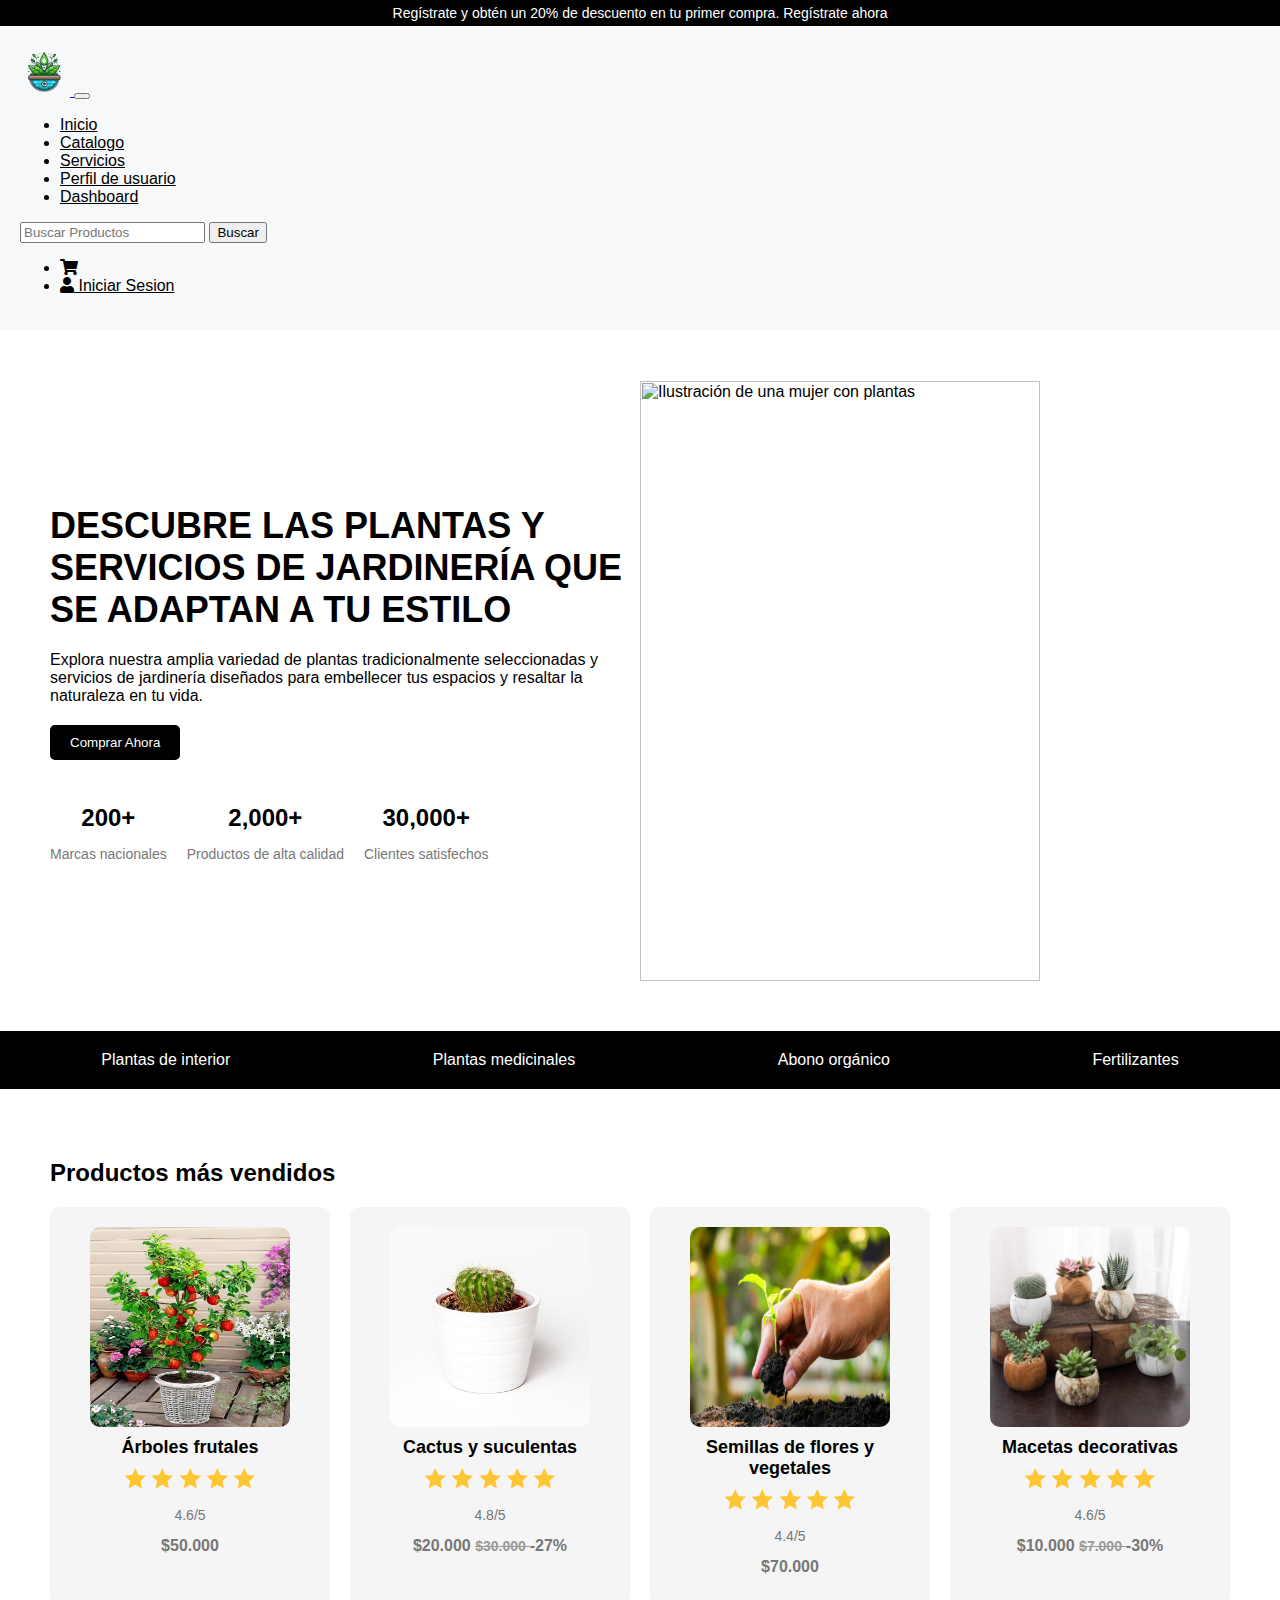
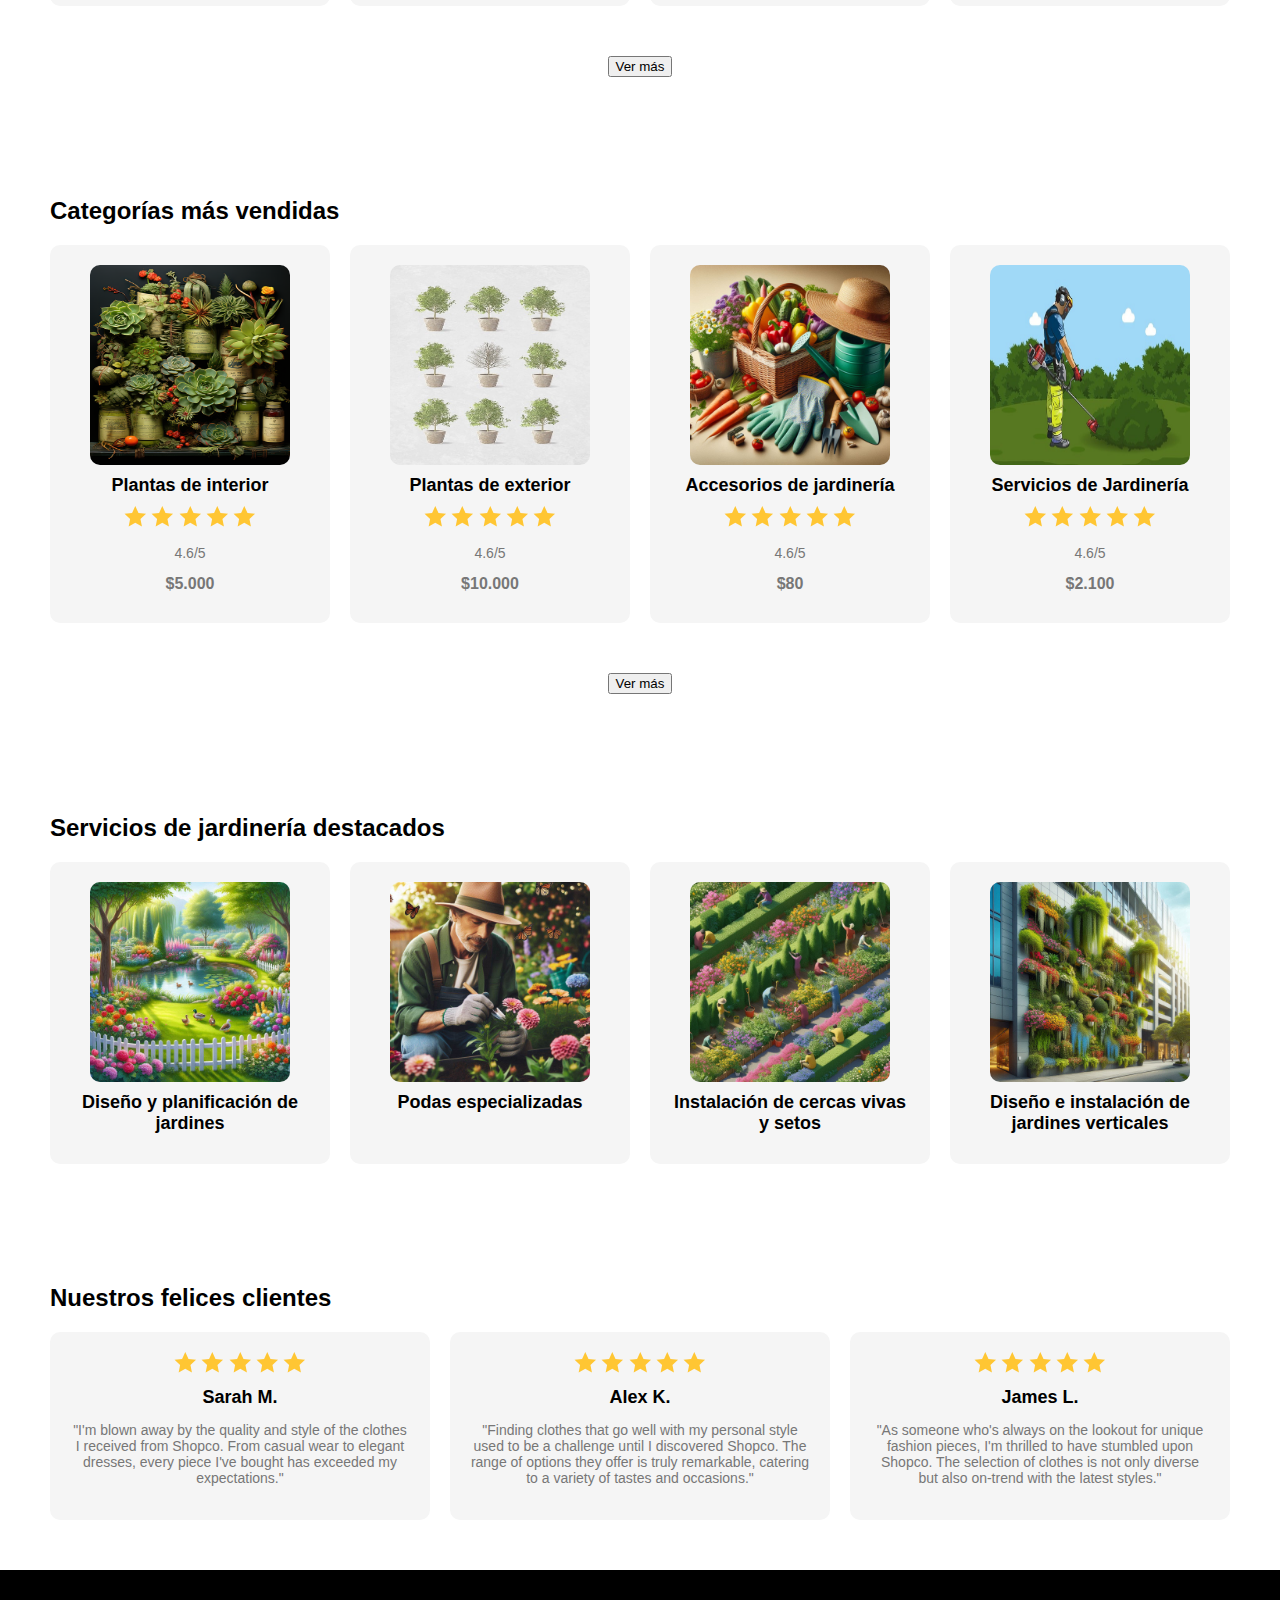
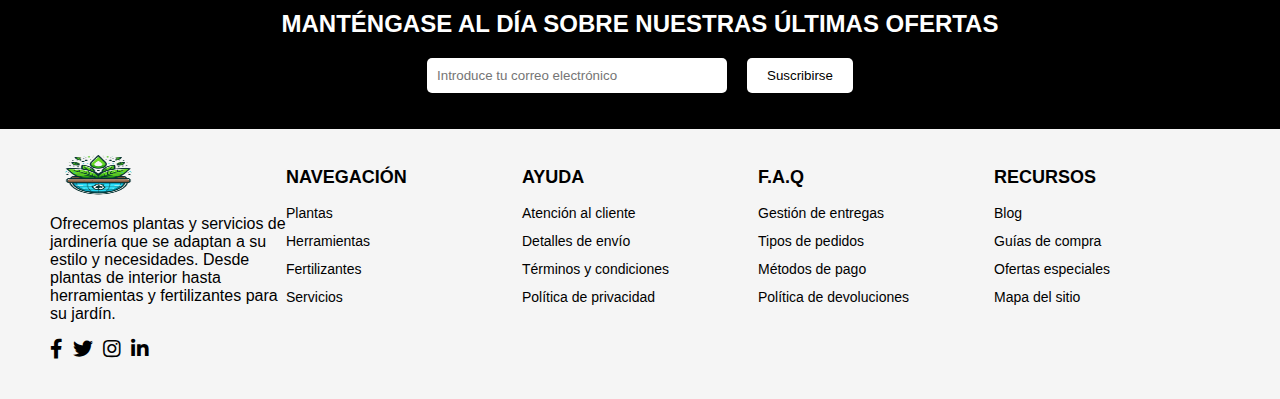
==== VistasPrincipalesHTML/index.html @ 8949c7f4 "creacion evidenci vivero verde vida" ====
<html lang="es">

<head>
    <meta charset="utf-8" />
    <meta content="width=device-width, initial-scale=1.0" name="viewport" />
    <title>
        Home
    </title>
    <link crossorigin="anonymous" href="https://cdn.jsdelivr.net/npm/bootstrap@5.3.2/dist/css/bootstrap.min.css"
        integrity="sha384-T3c6CoIi6uLrA9TneNEoa7RxnatzjcDSCmG1MXxSR1GAsXEV/Dwwykc2MPK8M2HN" rel="stylesheet" />
    <link href="https://cdnjs.cloudflare.com/ajax/libs/font-awesome/5.15.3/css/all.min.css" rel="stylesheet" />
    <link href="https://fonts.googleapis.com/css2?family=Roboto:wght@400;500;700&amp;display=swap" rel="stylesheet" />
    <link rel="stylesheet" href="../styles/pagina_principal.css">
    <link rel="stylesheet" href="../styles/Pantalla9_Inventario.css">
</head>

<body>

    <header class="header-top">
        Regístrate y obtén un 20% de descuento en tu primer compra. Regístrate ahora
    </header>
    <nav class="navbar navbar-expand-lg navbar-light">
        <div class="container">
            <a class="navbar-brand" href="#">
                <img alt="Logo de la empresa" height="50" src="../Imagenes/LogoVivero.png" width="50" />
            </a>
            <button aria-controls="navbarNav" aria-expanded="false" aria-label="Toggle navigation"
                class="navbar-toggler" data-bs-target="#navbarNav" data-bs-toggle="collapse" type="button">
                <span class="navbar-toggler-icon">
                </span>
            </button>
            <div class="collapse navbar-collapse" id="navbarNav">
                <ul class="navbar-nav me-auto mb-2 mb-lg-0">
                    <li class="nav-item">
                        <a class="nav-link" href="../VistasPrincipalesHTML/index.html">
                            Inicio
                        </a>
                    </li>
                    <li class="nav-item">
                        <a class="nav-link" href="../VistasPrincipalesHTML/Pantalla2_CatalogoProduct.html">
                            Catalogo
                        </a>
                    </li>
                    <li class="nav-item">
                        <a class="nav-link" href="../VistasPrincipalesHTML/Pantalla4_Servicios.html">
                            Servicios
                        </a>
                    </li>
                    <li class="nav-item">
                        <a class="nav-link" href="../VistasPrincipalesHTML/Pantalla7_PerfilUsuario.html">
                            Perfil de usuario
                        </a>
                    </li>
                    <li class="nav-item">
                        <a class="nav-link" href="../VistasPrincipalesHTML/Pantalla8_Dashboard.html">
                            Dashboard
                        </a>
                    </li>
                </ul>
                <form class="d-flex">
                    <input aria-label="Search" class="form-control me-2" placeholder="Buscar Productos" type="search" />
                    <button class="btn btn-outline-success" type="submit">
                        Buscar
                    </button>
                </form>
                <ul class="navbar-nav ms-auto mb-2 mb-lg-0">
                    <li class="nav-item">
                        <a class="nav-link" href="../VistasPrincipalesHTML/Pantalla6_CarritoCompras.html">
                            <i class="fas fa-shopping-cart">
                            </i>
                        </a>
                    </li>
                    <li class="nav-item">
                        <a class="nav-link" href="../VistasPrincipalesHTML/Pantalla5_Login.html">
                            <i class="fas fa-user"></i>
                            Iniciar Sesion
                        </a>
                    </li>
                </ul>
            </div>
        </div>
    </nav>
    <div class="hero">
        <div class="text">
            <h1>
                DESCUBRE LAS PLANTAS Y SERVICIOS DE JARDINERÍA QUE SE ADAPTAN A TU ESTILO
            </h1>
            <p>
                Explora nuestra amplia variedad de plantas tradicionalmente seleccionadas y servicios de jardinería
                diseñados para embellecer tus espacios y resaltar la naturaleza en tu vida.
            </p>
            <button onclick="location.href='../VistasPrincipalesHTML/Pantalla2_CatalogoProduct.html'">
                Comprar Ahora
            </button>
            <div class="stats">
                <div>
                    <h3>
                        200+
                    </h3>
                    <p>
                        Marcas nacionales
                    </p>
                </div>
                <div>
                    <h3>
                        2,000+
                    </h3>
                    <p>
                        Productos de alta calidad
                    </p>
                </div>
                <div>
                    <h3>
                        30,000+
                    </h3>
                    <p>
                        Clientes satisfechos
                    </p>
                </div>
            </div>
        </div>
        <img alt="Ilustración de una mujer con plantas" height="600" src="../Imagenes/ImageBannerJardinera.jpg"
            width="400" />
    </div>
    <div class="categories">
        <a href="#">
            Plantas de interior
        </a>
        <a href="#">
            Plantas medicinales
        </a>
        <a href="#">
            Abono orgánico
        </a>
        <a href="#">
            Fertilizantes
        </a>
    </div>
    <div class="products">
        <h2>
            Productos más vendidos
        </h2>
        <div class="product-list">
            <div class="product">
                <img alt="Árboles frutales" height="200" src="../Imagenes/Product1.jpg" width="200" />
                <h3>
                    Árboles frutales
                </h3>
                <div class="svg-container"></div>
                <p>
                    4.6/5
                </p>
                <p class="price">
                    $50.000
                </p>
            </div>
            <div class="product">
                <img alt="Cactus y suculentas" height="200" src="../Imagenes/Product2.jpg" width="200" />
                <h3>
                    Cactus y suculentas
                </h3>
                <div class="svg-container"></div>
                <p>
                    4.8/5
                </p>
                <p class="price">
                    $20.000
                    <span class="old-price">
                        $30.000
                    </span>
                    <span class="discount">
                        -27%
                    </span>
                </p>
            </div>
            <div class="product">
                <img alt="Semillas de flores y vegetales" height="200" src="../Imagenes/Product3.jpg" width="200" />
                <h3>
                    Semillas de flores y vegetales
                </h3>
                <div class="svg-container"></div>
                <p>
                    4.4/5
                </p>
                <p class="price">
                    $70.000
                </p>
            </div>
            <div class="product">
                <img alt="Macetas decorativas" height="200" src="../Imagenes/Product4.jpg" width="200" />
                <h3>
                    Macetas decorativas
                </h3>
                <div class="svg-container"></div>
                <p>
                    4.6/5
                </p>
                <p class="price">
                    $10.000
                    <span class="old-price">
                        $7.000
                    </span>
                    <span class="discount">
                        -30%
                    </span>
                </p>
            </div>
        </div>
        <div style="display: flex; justify-content: center; margin-top: 50px;">
            <button type="button" class="btn btn-dark"
                onclick="location.href='../VistasPrincipalesHTML/Pantalla2_CatalogoProduct.html'"> Ver más</button>
        </div>

    </div>
    <div class="categories-section">
        <h2>
            Categorías más vendidas
        </h2>
        <div class="category-list">
            <div class="category">
                <img alt="Plantas de interior" height="200" src="../Imagenes/categorie1.png" width="200" />
                <h3>
                    Plantas de interior
                </h3>
                <div class="svg-container"></div>

                <p>
                    4.6/5
                </p>
                <p class="price">
                    $5.000
                </p>
            </div>
            <div class="category">
                <img alt="Plantas de exterior" height="200" src="../Imagenes/categorie2.jpg" width="200" />
                <h3>
                    Plantas de exterior
                </h3>
                <div class="svg-container"></div>
                <p>
                    4.6/5
                </p>
                <p class="price">
                    $10.000
                </p>
            </div>
            <div class="category">
                <img alt="Accesorios de jardinería" height="200" src="../Imagenes/categorie3.jpg" width="200" />
                <h3>
                    Accesorios de jardinería
                </h3>
                <div class="svg-container"></div>
                <p>
                    4.6/5
                </p>
                <p class="price">
                    $80
                </p>
            </div>
            <div class="category">
                <img alt="Servicios de Jardinería" height="200" src="../Imagenes/categorie4.jpg" width="200" />
                <h3>
                    Servicios de Jardinería
                </h3>
                <div class="svg-container"></div>
                <p>
                    4.6/5
                </p>
                <p class="price">
                    $2.100
                </p>
            </div>
        </div>
        <div style="display: flex; justify-content: center; margin-top: 50px;">
            <button type="button" class="btn btn-dark"
                onclick="location.href='../VistasPrincipalesHTML/Pantalla2_CatalogoProduct.html'"> Ver más</button>
        </div>

    </div>
    <div class="services">
        <h2>
            Servicios de jardinería destacados
        </h2>
        <div class="service-list">
            <div class="service">
                <img alt="Diseño y planificación de jardines" height="200" src="../Imagenes/service1.jpg" width="200" />
                <h3>
                    Diseño y planificación de jardines
                </h3>
            </div>
            <div class="service">
                <img alt="Podas especializadas" height="200" src="../Imagenes/service2.jpg" width="200" />
                <h3>
                    Podas especializadas
                </h3>
            </div>
            <div class="service">
                <img alt="Instalación de cercas vivas y setos" height="200" src="../Imagenes/service3.jpg" width="200" />
                <h3>
                    Instalación de cercas vivas y setos
                </h3>
            </div>
            <div class="service">
                <img alt="Diseño e instalación de jardines verticales" height="200" src="../Imagenes/service4.jpg"
                    width="200" />
                <h3>
                    Diseño e instalación de jardines verticales
                </h3>
            </div>
        </div>
    </div>
    <div class="testimonials">
        <h2>
            Nuestros felices clientes
        </h2>
        <div class="testimonial-list">
            <div class="testimonial">
                <div class="svg-container"></div>
                <h3>
                    Sarah M.
                </h3>
                <p>
                    "I'm blown away by the quality and style of the clothes I received from Shopco. From casual wear to
                    elegant dresses, every piece I've bought has exceeded my expectations."
                </p>
            </div>
            <div class="testimonial">
                <div class="svg-container"></div>
                <h3>
                    Alex K.
                </h3>
                <p>
                    "Finding clothes that go well with my personal style used to be a challenge until I discovered
                    Shopco. The range of options they offer is truly remarkable, catering to a variety of tastes and
                    occasions."
                </p>
            </div>
            <div class="testimonial">
                <div class="svg-container"></div>
                <h3>
                    James L.
                </h3>
                <p>
                    "As someone who's always on the lookout for unique fashion pieces, I'm thrilled to have stumbled
                    upon Shopco. The selection of clothes is not only diverse but also on-trend with the latest styles."
                </p>
            </div>
        </div>
    </div>
    <div class="newsletter">
        <h2>
            MANTÉNGASE AL DÍA SOBRE NUESTRAS ÚLTIMAS OFERTAS
        </h2>
        <form>
            <input placeholder="Introduce tu correo electrónico" type="email" />
            <button>
                Suscribirse
            </button>
        </form>
    </div>
    <footer>
        <div class="column">
            <a href="../VistasPrincipalesHTML/index.html">
                <img alt="Logo de la tienda de jardinería" height="50" src="../Imagenes/LogoVivero.png" width="100" />
            </a>
            <p>
                Ofrecemos plantas y servicios de jardinería que se adaptan a su estilo y necesidades. Desde plantas de
                interior hasta herramientas y fertilizantes para su jardín.
            </p>
            <div class="social">
                <a href="#">
                    <i class="fab fa-facebook-f">
                    </i>
                </a>
                <a href="#">
                    <i class="fab fa-twitter">
                    </i>
                </a>
                <a href="#">
                    <i class="fab fa-instagram">
                    </i>
                </a>
                <a href="#">
                    <i class="fab fa-linkedin-in">
                    </i>
                </a>
            </div>
        </div>
        <div class="column">
            <h3>
                NAVEGACIÓN
            </h3>
            <ul>
                <li>
                    <a href="#">
                        Plantas
                    </a>
                </li>
                <li>
                    <a href="#">
                        Herramientas
                    </a>
                </li>
                <li>
                    <a href="#">
                        Fertilizantes
                    </a>
                </li>
                <li>
                    <a href="#">
                        Servicios
                    </a>
                </li>
            </ul>
        </div>
        <div class="column">
            <h3>
                AYUDA
            </h3>
            <ul>
                <li>
                    <a href="#">
                        Atención al cliente
                    </a>
                </li>
                <li>
                    <a href="#">
                        Detalles de envío
                    </a>
                </li>
                <li>
                    <a href="#">
                        Términos y condiciones
                    </a>
                </li>
                <li>
                    <a href="#">
                        Política de privacidad
                    </a>
                </li>
            </ul>
        </div>
        <div class="column">
            <h3>
                F.A.Q
            </h3>
            <ul>
                <li>
                    <a href="#">
                        Gestión de entregas
                    </a>
                </li>
                <li>
                    <a href="#">
                        Tipos de pedidos
                    </a>
                </li>
                <li>
                    <a href="#">
                        Métodos de pago
                    </a>
                </li>
                <li>
                    <a href="#">
                        Política de devoluciones
                    </a>
                </li>
            </ul>
        </div>
        <div class="column">
            <h3>
                RECURSOS
            </h3>
            <ul>
                <li>
                    <a href="#">
                        Blog
                    </a>
                </li>
                <li>
                    <a href="#">
                        Guías de compra
                    </a>
                </li>
                <li>
                    <a href="#">
                        Ofertas especiales
                    </a>
                </li>
                <li>
                    <a href="#">
                        Mapa del sitio
                    </a>
                </li>
            </ul>
        </div>
    </footer>

    <script>
        const svg = `
            <svg width="23" height="21" viewBox="0 0 23 21" fill="none" xmlns="http://www.w3.org/2000/svg">
                <path d="M11.2895 0L14.4879 6.8872L22.0264 7.80085L16.4647 12.971L17.9253 20.4229L11.2895 16.731L4.6537 20.4229L6.11428 12.971L0.552547 7.80085L8.09104 6.8872L11.2895 0Z" fill="#FFC633"/>
            </svg>`;

        const containers = document.querySelectorAll(".svg-container");

        containers.forEach(container => {
            for (let i = 0; i < 5; i++) {
                container.innerHTML += svg;
            }
        });
    </script>
</body>

</html>
---- styles/pagina_principal.css ----
body {
    font-family: 'Roboto', sans-serif;
    margin: 0;
    padding: 0;
    background-color: #f5f5f5;
  }
  header {
    background-color: #000;
    color: #fff;
    padding: 10px 0;
    text-align: center;
    font-size: 14px;
  }
  .navbar {
    display: flex;
    justify-content: space-between;
    align-items: center;
    padding: 20px;
    background-color: #fff;
    flex-wrap: wrap;
  }
  .navbar img {
    height: 50px;
  }
  .navbar nav {
    display: flex;
    gap: 20px;
    flex-wrap: wrap;
  }
  .navbar nav a {
    text-decoration: none;
    color: #000;
    font-weight: 500;
  }
  .navbar .search-bar {
    display: flex;
    align-items: center;
    gap: 10px;
    flex-wrap: wrap;
  }
  .navbar .search-bar input {
    padding: 5px;
    border: 1px solid #ccc;
    border-radius: 5px;
  }
  .navbar .search-bar button {
    background-color: #000;
    color: #fff;
    border: none;
    padding: 5px 10px;
    border-radius: 5px;
  }
  

.hero {
    display: flex;
    justify-content: space-between;
    align-items: center;
    padding: 50px;
    background-color: #fff;
    flex-wrap: wrap;
}
.hero .text {
    max-width: 100%;
    flex: 1;
}
.hero .text h1 {
    font-size: 36px;
    margin-bottom: 20px;
}
.hero .text p {
    font-size: 16px;
    margin-bottom: 20px;
}
.hero .text button {
    background-color: #000;
    color: #fff;
    border: none;
    padding: 10px 20px;
    border-radius: 5px;
    cursor: pointer;
}
.hero .stats {
    display: flex;
    gap: 20px;
    margin-top: 20px;
    flex-wrap: wrap;
}
.hero .stats div {
    text-align: center;
}
.hero .stats div h3 {
    font-size: 24px;
    margin-bottom: 5px;
}
.hero .stats div p {
    font-size: 14px;
    color: #777;
}
.hero img {
    max-width: 100%;
    flex: 1;
}
.categories {
    display: flex;
    justify-content: space-around;
    background-color: #000;
    color: #fff;
    padding: 20px 0;
    flex-wrap: wrap;
}
.categories a {
    text-decoration: none;
    color: #fff;
    font-weight: 500;
}
.products, .categories-section, .services, .testimonials, .newsletter, footer {
    padding: 50px;
    background-color: #fff;
}
.products h2, .categories-section h2, .services h2, .testimonials h2 {
    font-size: 24px;
    margin-bottom: 20px;
}
.products .product-list, .categories-section .category-list, .services .service-list, .testimonials .testimonial-list {
    display: flex;
    gap: 20px;
    flex-wrap: wrap;
}
.products .product, .categories-section .category, .services .service, .testimonials .testimonial {
    background-color: #f5f5f5;
    padding: 20px;
    border-radius: 10px;
    text-align: center;
    flex: 1 1 calc(25% - 20px);
    box-sizing: border-box;
}
.products .product img, .categories-section .category img, .services .service img, .testimonials .testimonial img {
    max-width: 100%;
    border-radius: 10px;
}
.products .product h3, .categories-section .category h3, .services .service h3, .testimonials .testimonial h3 {
    font-size: 18px;
    margin: 10px 0;
}
.products .product p, .categories-section .category p, .services .service p, .testimonials .testimonial p {
    font-size: 14px;
    color: #777;
}
.products .product .price, .categories-section .category .price, .services .service .price, .testimonials .testimonial .price {
    font-size: 16px;
    font-weight: 700;
    margin: 10px 0;
}
.products .product .old-price, .categories-section .category .old-price, .services .service .old-price, .testimonials .testimonial .old-price {
    font-size: 14px;
    color: #999;
    text-decoration: line-through;
}
.newsletter {
    background-color: #000;
    color: #fff;
    text-align: center;
    padding: 50px 20px;
}
.newsletter h2 {
    font-size: 24px;
    margin-bottom: 20px;
}
.newsletter form {
    display: flex;
    justify-content: center;
    gap: 10px;
    flex-wrap: wrap;
}
.newsletter form input {
    padding: 10px;
    border: none;
    border-radius: 5px;
    width: 300px;
}
.newsletter form button {
    background-color: #fff;
    color: #000;
    border: none;
    padding: 10px 20px;
    border-radius: 5px;
    cursor: pointer;
}
footer {
    background-color: #f5f5f5;
    display: flex;
    justify-content: space-between;
    padding: 20px 50px;
    flex-wrap: wrap;
}
footer .column {
    flex: 1 1 calc(20% - 20px);
    box-sizing: border-box;
    margin-bottom: 20px;
}
footer .column h3 {
    font-size: 18px;
    margin-bottom: 10px;
}
footer .column ul {
    list-style: none;
    padding: 0;
}
footer .column ul li {
    margin-bottom: 10px;
}
footer .column ul li a {
    text-decoration: none;
    color: #000;
    font-size: 14px;
}
footer .social {
    display: flex;
    gap: 10px;
}
footer .social a {
    text-decoration: none;
    color: #000;
    font-size: 20px;
}
@media (max-width: 768px) {
    .hero {
        flex-direction: column;
        text-align: center;
    }
    .hero .text, .hero img {
        max-width: 100%;
    }
    .products .product, .categories-section .category, .services .service, .testimonials .testimonial {
        flex: 1 1 calc(50% - 20px);
    }
}
@media (max-width: 480px) {
    .products .product, .categories-section .category, .services .service, .testimonials .testimonial {
        flex: 1 1 100%;
    }
}
---- styles/Pantalla9_Inventario.css ----
body {
    font-family: 'Arial', sans-serif;
}
.navbar {
    background-color: #f8f9fa;
}
.navbar-nav .nav-link {
    color: #000;
}
.navbar-nav .nav-link:hover {
    color: #007bff;
}
.header-top {
    background-color: #000;
    color: #fff;
    text-align: center;
    padding: 5px 0;
    font-size: 14px;
}
.breadcrumb {
    background-color: transparent;
    padding: 0;
    margin-bottom: 0;
}
.breadcrumb-item + .breadcrumb-item::before {
    content: '>';
}
.inventory-table th, .inventory-table td {
    text-align: center;
}
.sidebar {
    border: 1px solid #e0e0e0;
    border-radius: 5px;
    padding: 10px;
}
.sidebar .list-group-item {
    border: none;
    padding: 10px 15px;
    text-align: center;
}
.sidebar .list-group-item:hover {
    background-color: #f8f9fa;
}
.footer {
    background-color: #f8f9fa;
    padding: 20px 0;
}
.footer .footer-title {
    font-weight: bold;
}
.footer .footer-links {
    list-style: none;
    padding: 0;
}
.footer .footer-links li {
    margin-bottom: 10px;
}
.footer .footer-links a {
    color: #000;
    text-decoration: none;
}
.footer .footer-links a:hover {
    text-decoration: underline;
}
.newsletter {
    background-color: #000;
    color: #fff;
    padding: 20px 0;
    text-align: center;
}
.newsletter input[type="email"] {
    border: none;
    padding: 10px;
    width: 300px;
    margin-right: 10px;
}
.newsletter button {
    padding: 10px 20px;
    border: none;
    background-color: #fff;
    color: #000;
    cursor: pointer;
}
.newsletter button:hover {
    background-color: #f8f9fa;
}
.footer-bottom {
    text-align: center;
    padding: 10px 0;
    font-size: 14px;
}
.footer-bottom img {
    margin: 0 5px;
}
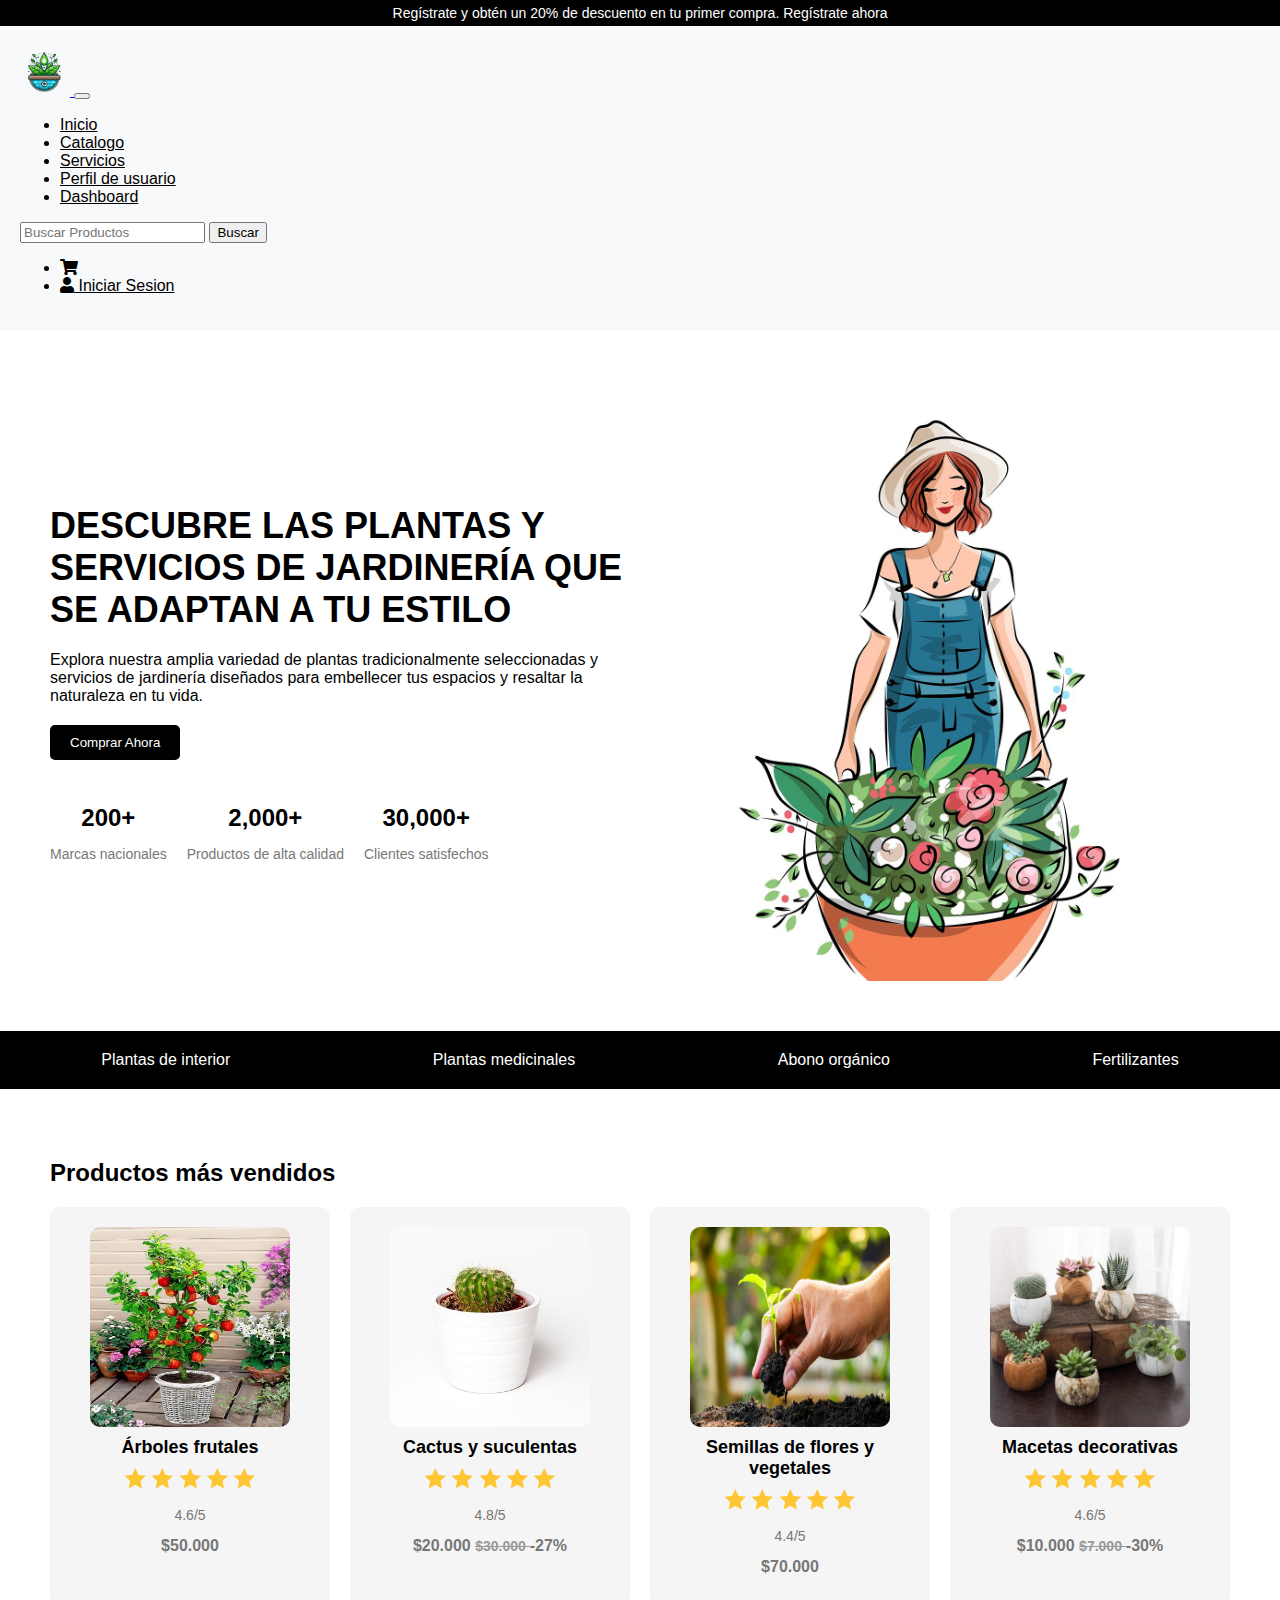
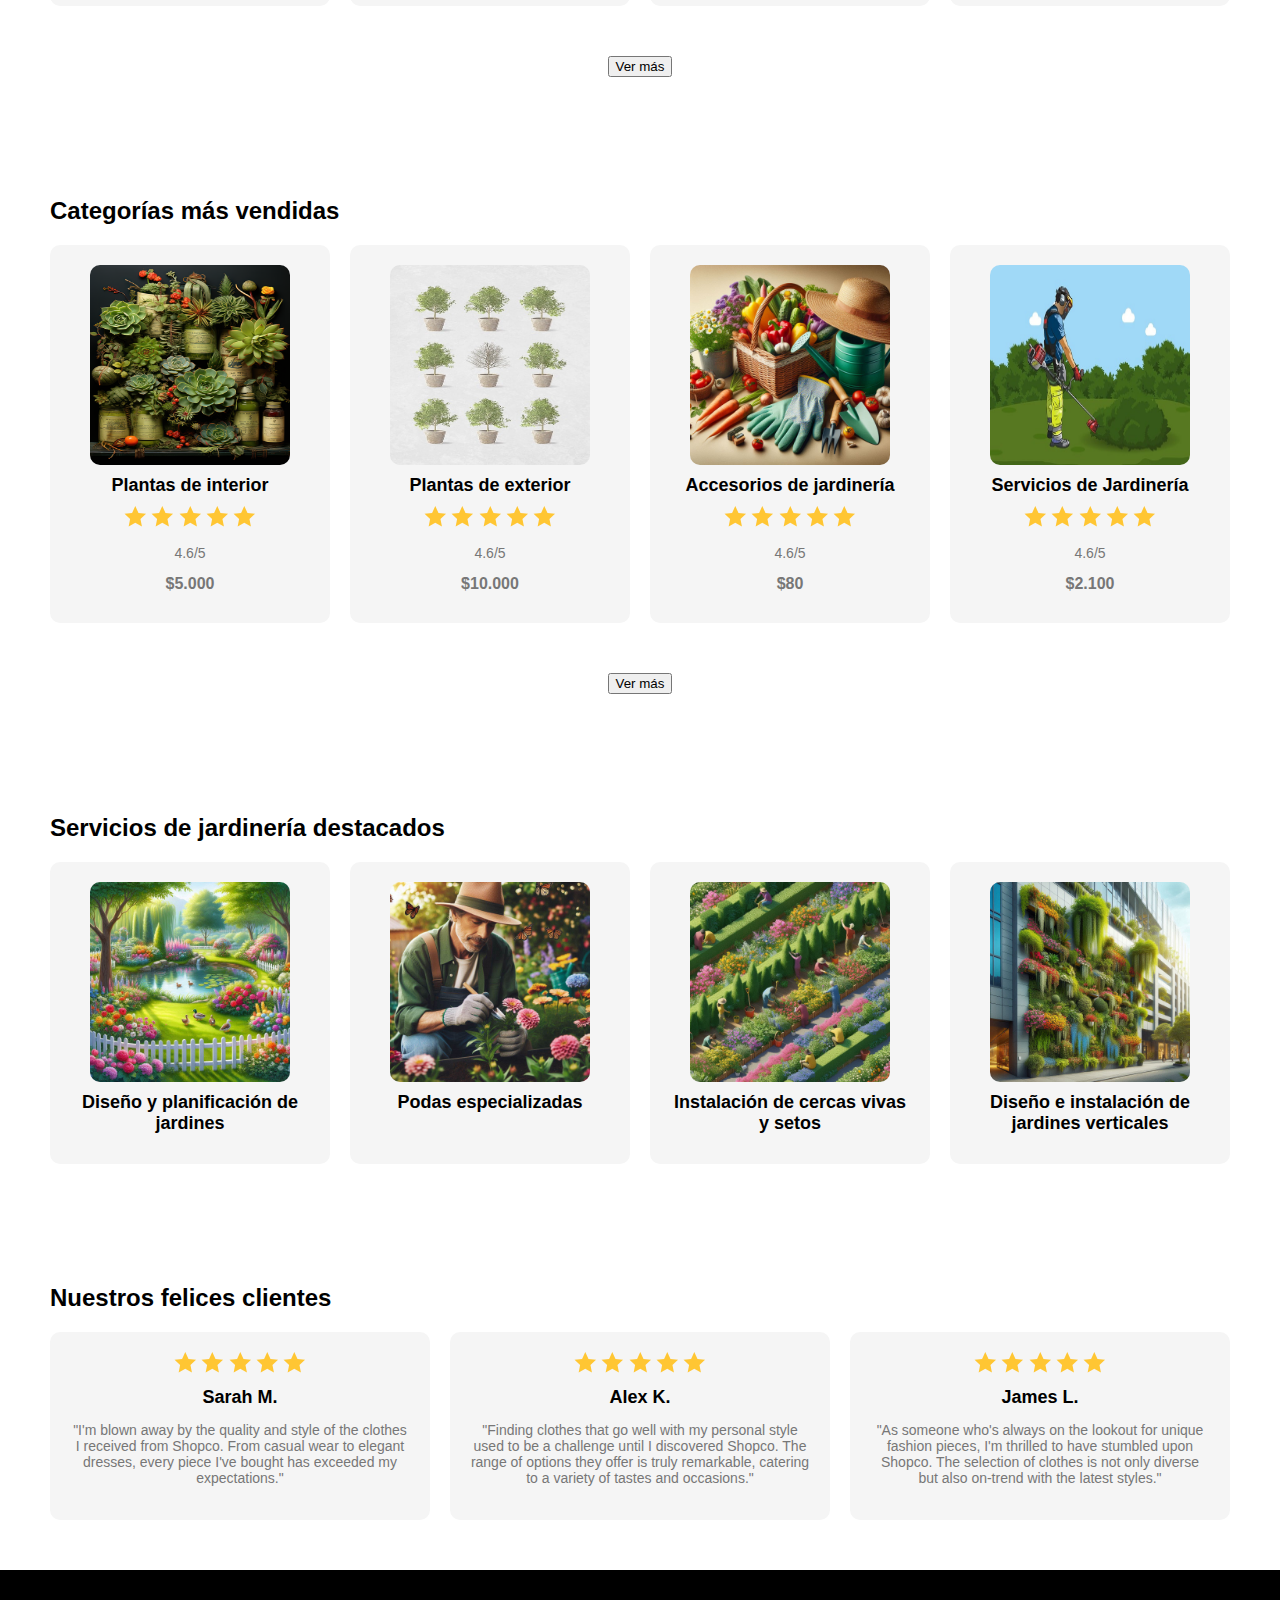
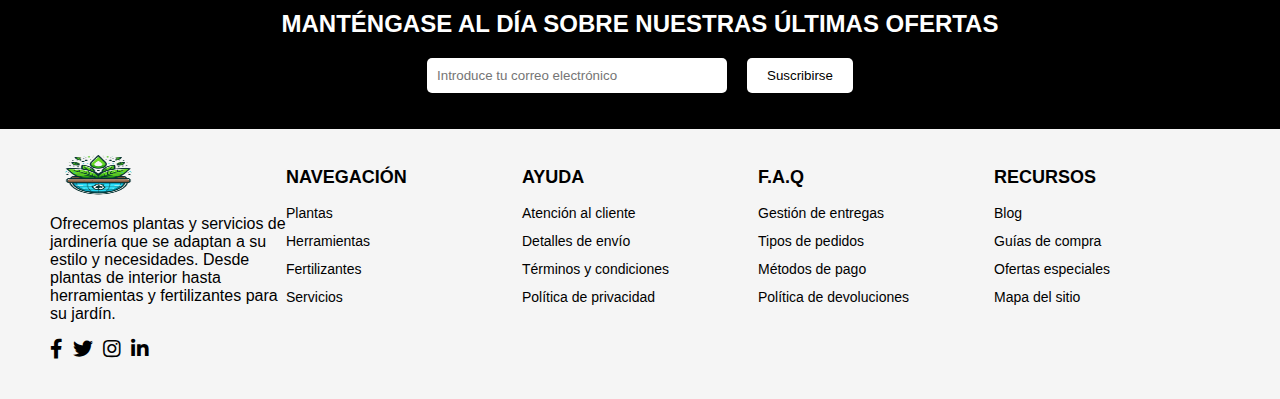
==== commit ab2f5888: "Update index.html imagen baner" ====
--- a/VistasPrincipalesHTML/index.html
+++ b/VistasPrincipalesHTML/index.html
@@ -119,7 +119,7 @@
                 </div>
             </div>
         </div>
-        <img alt="Ilustración de una mujer con plantas" height="600" src="../Imagenes/ImageBannerJardinera.jpg"
+        <img alt="Ilustración de una mujer con plantas" height="600" src="../Imagenes/imageBannerJardinera.jpg"
             width="400" />
     </div>
     <div class="categories">
@@ -512,4 +512,4 @@
     </script>
 </body>
 
-</html>+</html>
